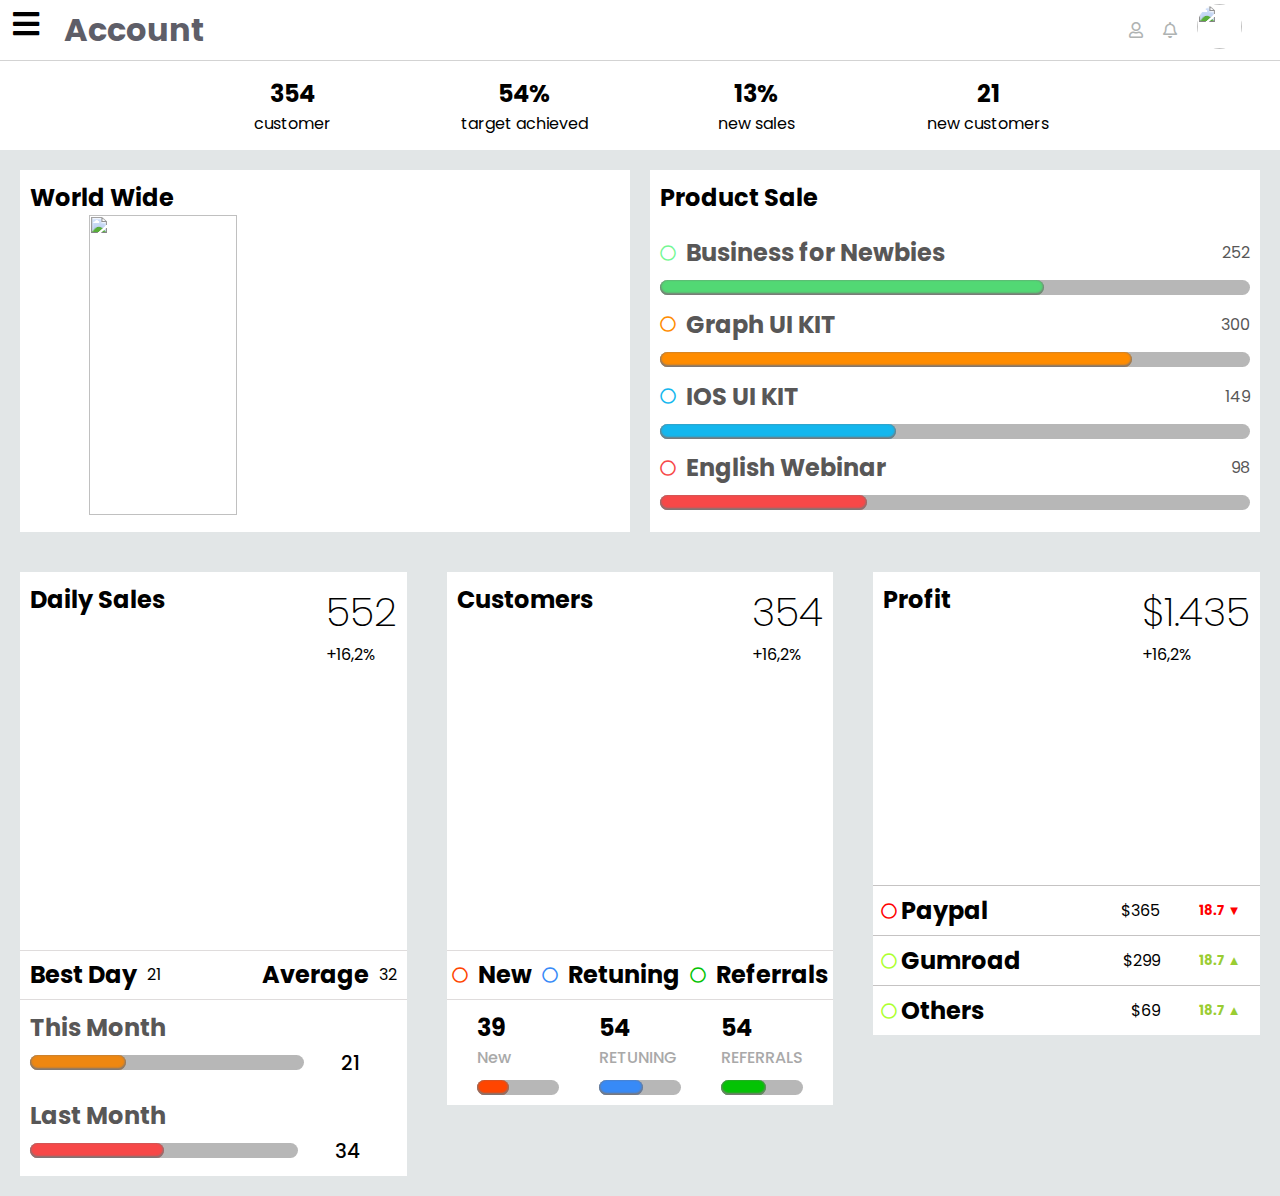
==== Ver 0.1/index2.html @ 2de20d3f "ver-0.2" ====
<!DOCTYPE html>
<html lang="pt-br">
<head>
    <meta charset="UTF-8">
    <meta http-equiv="X-UA-Compatible" content="IE=edge">
    <meta name="viewport" content="width=device-width, initial-scale=1.0">
    <link rel="stylesheet" href="https://pro.fontawesome.com/releases/v5.10.0/css/all.css">
    <link rel="stylesheet" href="css/style.css">
    <link rel="stylesheet" href="css/style2.css">
    <title>Page 2</title>
</head>
<body>
    <div class="geral">
            
        <div class="bar-navegacao">
            <nav>
                <ul>
                    <i class="far fa-times"></i>
                    <div class="lista-top">
                    
                        <a href="index.html"><li><i class="far fa-home-lg"></i>home</li></a>
                        <a href="index2.html"><li class="ativo"><i class="far fa-tachometer-alt-fast"></i>Dashboarder</li></a>
                        <a href="#"><li><i class="far fa-chart-line"></i>Graficos</li></a>
                        <a href="#"><li><i class="far fa-rocket"></i>Foguete</li></a>
                        <a href="#"><li><i class="far fa-th"></i>Grid</li></a>
                    </div>
                    <div class="lista-bottom">
                        <a href="#"><li><i class="far fa-street-view"></i>Street</li></a>
                        <a href="#"><li><i class="far fa-users"></i>Usuario</li></a>
                        <a href="#"><li><i class="far fa-copy"></i>Copia</li></a>
                        <a href="#"><li><i class="far fa-file-alt"></i>Arquivo</li></a>
                        <a href="#"><li><i class="far fa-search"></i>Pesquisa</li></a>
                        
                    </div>
                </ul>
            </nav>
        </div>
        <div class="menu">                   
            <i class="fas fa-bars"></i>               
        </div>
        <!--TOP SITE-->
        <div class="conteudo-geral">
                <div class="cabecalho">
                    <h1>Account</h1>
                    <div class="usuario">
                        <div class="btn-icon-1">
                            <i class="far fa-user"></i>
                        </div>
                        <div class="btn-icon-2">
                            <i class="far fa-bell sino"></i>
                        </div>
                        <div class="btn-img">
                            <img src="https://img.ibxk.com.br/2019/02/17/17124052466014.jpg" alt="" width="45" height="45" id="img-perfil">
                        </div>
                    </div>
                </div>
            <!-- CONTEUDO SITE-->
            
            <div class="cabecalho2">
                <div class="num-box">
                    <h2>354</h2>
                    <p>customer</p>
                </div>
                <div class="num-box">
                   <h2>54%</h2>
                   <p>target achieved</p>
                </div>
                <div class="num-box">
                   <h2>13%</h2>
                   <p>new sales</p>
                </div>
                <div class="num-box">
                   <h2>21</h2>
                   <p>new customers</p>
                </div>
            </div>
        <div class="caixas3 ">
            <div class="caixa-01 box">
                <h2>World Wide</h2>
                <img src="img/different-colored-continental-world-map-by-Vexels.png" alt="" class="mundo">
            </div>
            <div class="caixa-02 box">
                <h2 class="sale">Product Sale</h2>                      
                <div class="cont-geral cont-1">
                    <div class="cont-texto">
                        <i class="far fa-circle"></i>
                        <h2> Business for Newbies</h2>
                        <p>252</p>
                    </div>
                    <div class="linha-externa">
                        <div class="linha-interna"></div>
                    </div>
                </div>
                <div class="cont-geral cont-2">
                    <div class="cont-texto">
                        <i class="far fa-circle"></i>
                        <h2> Graph UI KIT</h2>
                        <p>300</p>
                    </div>
                    <div class="linha-externa">
                        <div class="linha-interna"></div>
                    </div>
                </div>
                <div class="cont-geral cont-3">
                    <div class="cont-texto">
                        <i class="far fa-circle"></i>
                        <h2> IOS UI KIT</h2>
                        <p>149</p>
                    </div>
                    <div class="linha-externa">
                        <div class="linha-interna"></div>
                    </div>
                </div>
                <div class="cont-geral cont-4">
                    <div class="cont-texto">
                        <i class="far fa-circle"></i>
                        <h2> English Webinar</h2>
                        <p>98</p>
                    </div>
                    <div class="linha-externa">
                        <div class="linha-interna"></div>
                    </div>
                </div>
            </div>
            </div>

            <!--  GRAFICOS BOTTOM-->

            <div class="graficos-geral">
                <div class="grafico-1 caixa-grafico">
                    <div class="texto-grafi">
                        <h2>Daily Sales</h2>
                        <div class="grafi-num">
                            <h5>552</h5>
                            <p>+16,2%</p>
                        </div>
                    </div>
                    <canvas id="bar-chart" width="300" height="200"></canvas>
                    <div class="texto-bottom">
                        <h2>Best Day</h2>
                        <p>21</p>
                        <h2 id="margin-left">Average</h2>
                        <p>32</p>
                    </div>
                    <div class="bottom-linhas">
                        <div class="cont-texto cont-bottom">
                            <h2>This Month</h2>
                        </div>
                        <div class="linha-grafi">
                            <div class="linha-externa">
                                <div class="linha-interna color-linha-1"></div>
                        </div>
                        <p>21</p>
                        </div>
                    </div>
                    <div class="bottom-linhas">
                        <div class="cont-texto cont-bottom">
                            <h2>Last Month</h2>
                        </div>
                        <div class="linha-grafi">
                            <div class="linha-externa">
                                <div class="linha-interna color-linha-2"></div>
                        </div>
                        <p>34</p>
                        </div>
                    </div>
                </div>
                
                    <div class="grafico-2 caixa-grafico">
                        <div class="texto-grafi">
                            <h2>Customers</h2>
                            <div class="grafi-num">
                                <h5>354</h5>
                                <p>+16,2%</p>
                            </div>
                        </div>
                        <canvas id="pie-chart" width="300" height="200"></canvas>
                        <div class="texto-bottom">
                            <div class="sub-tb stb-1">
                                <i class="far fa-circle"></i>
                                <h2>New</h2>
                            </div>
                            <div class="sub-tb stb-2">
                                <i class="far fa-circle"></i>
                                <h2>Retuning</h2>
                            </div>
                            <div class="sub-tb stb-3">
                                <i class="far fa-circle"></i>
                                <h2>Referrals</h2>
                            </div>    
                        </div>
                        <div class="grupo-linha">
                           <div class="sub-g-linha">
                               <h2>39</h2>
                               <p>New</p>
                               <div class="linha-grafi">
                                <div class="linha-externa">
                                    <div class="linha-interna color-linha-01"></div>
                            </div>
                           </div>
                        </div>
                            <div class="sub-g-linha">
                                <h2>54</h2>
                                <p>RETUNING</p>
                                <div class="linha-grafi">
                                 <div class="linha-externa">
                                     <div class="linha-interna color-linha-02"></div>
                             </div>
                            </div>
                           </div>
                            <div class="sub-g-linha">
                                <h2>54</h2>
                                <p>REFERRALS</p>
                                <div class="linha-grafi">
                                 <div class="linha-externa">
                                     <div class="linha-interna color-linha-03"></div>
                             </div>
                            </div>
                           </div>
                        </div>

                    </div>
                    <div class="grafico-3 caixa-grafico">
                        <div class="texto-grafi">
                            <h2>Profit</h2>
                            <div class="grafi-num">
                                <h5>$1.435</h5>
                                <p>+16,2%</p>
                            </div>
                        </div>
                        <!-- <canvas id="line-chart" width="800" height="450"></canvas> -->
                        <canvas id="myChart"></canvas>
                        <div class="coluna-texto">
                            <div class="agencias ag-1">
                                <i class="far fa-circle"></i>
                                <h2>Paypal</h2>
                                <p>$365</p>
                                <h5>18.7 ▼</h5>
                            </div>
                            <div class="agencias ag-2">
                                <i class="far fa-circle"></i>
                                <h2>Gumroad</h2>
                                <p>$299</p>
                                <h5>18.7 ▲</h5>
                            </div>
                            <div class="agencias ag-3">
                                <i class="far fa-circle"></i>
                                <h2>Others</h2>
                                <p>$69</p>
                                <h5>18.7 ▲</h5>
                            </div>
                            </div>
                        </div>
                    </div>

            <!-- FINAL CONTEUDO-->
                </div>

            </div> 

            <script src="https://cdn.jsdelivr.net/npm/apexcharts"></script>
            <script src="https://cdnjs.cloudflare.com/ajax/libs/Chart.js/2.5.0/Chart.min.js"></script>
           <script src="js/charts-index-2.js"></script>
            <script src="js/javascript.js"></script>
</body>
</html>
---- Ver 0.1/css/style.css ----
@import url('https://fonts.googleapis.com/css2?family=Poppins:wght@100;200;300;400;500&display=swap');

*{
    margin: 0;
    padding: 0;
    box-sizing: border-box;
    text-decoration: none;
    list-style: none;
}
body{
    background-color: #e2e6e7;
    font-family: 'Poppins', sans-serif;
}
.geral{
    display: flex;
    width: 100%;
    position: relative;
    height: 100vh;
}
.conteudo-geral{
    width: 100%;
}
.sub-conteudo-1{
    padding: 20px;
    display: flex;
}
.sub-conteudo-2{
    padding: 20px;
    display: flex;
}
.sub-conteudo-3{
    display: flex;
    padding: 20px;
}
/*BARRA DE NAVEGAÇAO*/

.bar-navegacao{
    width: 3%;
    background-color: #354052;
    overflow: hidden;
    white-space: nowrap;
}
.bar-navegacao:hover{
    width: 15%;
}
.bar-navegacao li{
    padding: 10px;
    color: white;
}
.bar-navegacao li:hover{
    cursor: pointer;
    background-color: #01b400;
    transition: .3s ease-in-out;    
}
.bar-navegacao .far{
    font-size: 15px;
    text-align: center;
    margin-right: 15px;
    width: 35px;
    
}
.bar-navegacao .lista-top{
    margin-top: 30px;
    margin-bottom: 30px;

}
.ativo{
    background-color: #01b400;
}
/*MENU RESPONSIVO*/

.fa-times{
    display: none;
}
.fa-bars{
    display: none;
}
/*CONTEUDO SITE*/

.cabecalho{
    display: flex;
    height: 60px;
    justify-content: space-between;
    align-items: center;
    text-align: center;
    background-color: #ffffff;
}
.cabecalho h1{
    margin-left: 5%;
    color: #5e5e68;
}
.usuario{
    display: flex;
    margin-right: 3%;
    align-items: center;
}
.usuario i{
    color:#afb3b2;
}
.btn-icon-2{
    margin: 0px 20px;
}
#img-perfil{
    border-radius:50%;
}

/* sub conteudo 1 */
.boxes{
    width: 33.3%;
    padding: 10px;
    background-color: #ffffff;
    margin: 10px;
}
.boxes h2{
    font-weight: 400;
}
.boxes h3{
    font-size: 30px !important;
    font-weight: 400;
}
/*sub conteudo 2*/
.boxes-2{
    width: 25%;
    background-color: #ffffff;
    padding: 10px;
    margin: 0px 10px;
}
.boxes-2 h2{
    font-weight: 400;
    font-size: 17px;
}
.sub-box-1{
    margin-top: 30px;
}
.sub.box-1 p{
    font-size: 12px;
}
.sub-box-box{
    margin-left: 30px;
}
.sub-box-2{
    margin-top: 30px;
    display: flex;
    border-top: 1px solid #eeeeee;
    align-items: center;
}
.sub-t2 p{
    font-size: 12px;
    color: red;
}
.sub-t2{
    margin-left: 60px;
}

/*sub conteudo 3*/

.bloco-1{
    width: 50%;
    margin: 0px 30px;
    background-color: #ffffff;
    margin: 10px;
}
.head-bloco{
    display: flex;
    justify-content: space-between;
    margin: 20px;
}
.linhas{
    border-top: 1px solid #eeeeee;
    display: flex;
    padding:10px 25px;
    align-items: center;
    justify-content:space-between;
}
.linhas h2{
    font-size: 17px;
    font-weight: 400;
}
.linhas button{
    padding: 10px;
    border: none;
    color: white;
    box-shadow: inset 0px -1px 2px 1px #b39999;
}
.lin1{
    background-color: red;
}
.lin2{
    background-color: #efad4d;
}
.lin3{
    background-color: green;
}
.lin4{
    background-color: #abb7c3;
}
.bloco-2{
    width: 50%;
    background-color: #ffffff;
    margin: 10px;
}

.linhas-2{
    border-top: 1px solid #eeeeee;
    display: flex;
    padding: 10px 25px;
    align-items: center;
}
.linhas-2 button{
    padding: 10px;
    border: none;
    color: white;
    box-shadow: inset 0px -1px 2px 1px #b39999;
    margin-left:auto;
}
.linhas-2 p{
    margin-left: 20px;
}
/*RESPOSIVIDADE*/

@media (max-width:1290px){
    .fa-bars{
        display: block;
        position: absolute;
        z-index: 1;
        top: 1%;
        left: 1%;
        font-size: 30px;
    }
    .bar-navegacao{
        z-index: 2;
        display: none;
        position: relative;
        width: 150px;
    }
    .lista-top{
        margin-top: 20px !important;
    }
    .bar-navegacao .fa-times{
        display: block;
        font-size: 30px;
        color: white;
        margin-left: 70%;
    }
}
@media (max-width:1130px){
    .sub-conteudo-1{
        flex-wrap: wrap;
    }

    .sub-conteudo-2{
        flex-wrap: wrap;
    }
    .sub-conteudo-3{
        flex-wrap: wrap;
    }
    .bloco-1{
        height: 600px;
    }
}
---- Ver 0.1/css/style2.css ----
.cabecalho2{
    display: flex;
    width: 100%;
    background-color: white;
    text-align: center;
    justify-content: center;
    align-items: center;
    height: 90px;
    border-top: 1px solid lightgrey;
}
.num-box{
   margin:20px;
   width: 15%;
}
.box{
    margin: 10px;
}
.caixas3{
    display: flex;
    margin: 10px;
}
.caixa-01{
    padding: 10px;
    width: 100%;
    background-color: white;
}
.mundo{
    width: 50%;
    height: 300px;
    margin-left: 10%;   
}
/* caixa 2*/
.caixa-02{
    width: 100%;
    background-color: white;
    padding: 10px;
}
.sale{
    margin-bottom: 20px;
}
.caixa-02 i{
    margin-right: 10px;
}
.cont-geral{
    margin-bottom:2%;
    
}
.cont-texto p, .cont-texto h2{
    color:rgb(88, 87, 87);
}
.cont-texto p{
    margin-left: auto;
}
.cont-texto{
    display: flex;
    align-items: center;
}
.linha-externa{
    width: 100%;
    background-color: rgba(128, 128, 128, 0.568);
    height: 15px;
    border-radius: 15px;
    margin-top:10px;
}
.cont-1 .linha-interna{
    width: 65%;
    background-color: rgba(6, 241, 65, 0.568);
    height: 15px;
    border-radius: 15px;
    box-shadow:inset 0px -1px 2px 1px #7c7878;
}
.cont-1 i{
    color:rgba(6, 241, 65, 0.568);
}
.cont-2 .linha-interna{
    width: 80%;
    background-color: darkorange;
    height: 15px;
    border-radius: 15px;
    box-shadow:inset 0px -1px 2px 1px #7c7878;
}
.cont-2 i{
    color:darkorange;
}
.cont-3 .linha-interna{
    width: 40%;
    background-color: rgb(20, 183, 238);
    height: 15px;
    border-radius: 15px;
    box-shadow:inset 0px -1px 2px 1px #7c7878;
}
.cont-3 i{
    color:rgb(20, 183, 238);
}
.cont-4 .linha-interna{
    width: 35%;
    background-color: rgb(247, 72, 72);
    height: 15px;
    border-radius: 15px;
    box-shadow:inset 0px -1px 2px 1px #7c7878;
}
.cont-4 i{
    color:rgb(247, 72, 72);
}
/* Blocos de graficos*/
.graficos-geral{
    display: flex;
}
.caixa-grafico{
    width: 100%;
    background: white;
    margin: 20px;
}
.texto-grafi{
    display: flex;
    justify-content: space-between;
    padding: 10px;
}
.grafi-num h5{
    font-size: 40px;
    font-weight: 200;
}
.texto-bottom{
    width: 100%;
    display: flex;
    height: 50px;
    align-items: center;
    border-top: 1px solid #dfdcdc;
    border-bottom: 1px solid #dfdcdc;
    margin-top: 2%;
}
.texto-bottom p{
    margin-left: 10px;
    margin-right: 10px;
}
.texto-bottom h2{
    margin-left: 10px;
}
#margin-left{
    margin-left: auto;
}
.bottom-linhas{
    padding: 10px;
}
.linha-grafi{
    display: flex;
    align-items: baseline;
}
.linha-grafi p{
    font-size: 20px;
    font-weight: 500;
    margin-left: 10%;
    margin-right: 10%;
}
.color-linha-1{
    width: 35%;
    background-color: rgb(238, 135, 17);
    height: 15px;
    border-radius: 15px;
    box-shadow:inset 0px -1px 2px 1px #7c7878;
}
.color-linha-2{
    width: 50%;
    background-color: rgb(247, 72, 72);
    height: 15px;
    border-radius: 15px;
    box-shadow:inset 0px -1px 2px 1px #7c7878;
}

/* grafico 2*/

.sub-tb{
    display: flex;
    align-items: center;
    margin: auto;
}
.stb-1 i{
    color: #ff4500;
}
.stb-2 i{
    color: #378af7;
}
.stb-3 i{
    color: #04c304;
}
.grupo-linha{
    width: 100%;
    padding: 10px;
    display: flex;
}
.sub-g-linha{
    width: 33%;
    margin: 0px 20px;
}
.sub-g-linha p{
    font-weight: 500;
    color: darkgrey;
}
.color-linha-01{
    height: 15px;
    border-radius: 15px;
    box-shadow:inset 0px -1px 2px 1px #7c7878;
    background-color: #ff4500;
    width: 39%;
}
.color-linha-02{
    height: 15px;
    border-radius: 15px;
    box-shadow:inset 0px -1px 2px 1px #7c7878;
    background-color: #378af7;
    width: 54%;
}
.color-linha-03{
    height: 15px;
    border-radius: 15px;
    box-shadow:inset 0px -1px 2px 1px #7c7878;
    background-color: #04c304;
    width: 54%;
}
/*grafico 3*/

.coluna-texto{
    margin-top: 2%;
}
.agencias{
    display: flex;
    justify-content: space-between;
    align-items: center;
    border-top: 1px solid rgb(197, 195, 195);
    height: 50px;
}
.agencias h2{
    margin-right: auto;
    margin-left: 1%;
}
.agencias p{
    margin-right: 10%;
}
.agencias h5{
    margin-right: 5%;
}
.agencias i{
    margin-left: 2%;
}
.ag-1 i{
    color: #ff0000;
}
.ag-2 i{
    color: #adff2f;
}
.ag-3 i{
    color: greenyellow;
}
.ag-1 h5{
    color: red;
}
.ag-2 h5{
    color: yellowgreen;
}
.ag-3 h5{
    color: yellowgreen;
}

/*chats*/

#bar-chart{
    width: 100% !important;
    height: 50% !important;
}
#pie-chart{
    width: 100% !important;
    height: 50% !important;
}
#myChart{
    width: 100% !important;
    height: 50% !important;
}
/*Responsividade*/
@media (max-width:1490px){
    .caixa-grafico{
        height: 100%;
    }
}
@media (max-width:1390px){
    .nav-side-bar{
        position: fixed;
        min-width: 160px;
    }
    .menu-respon-geral{
        display: block;
    }
}
@media (max-width:1035px){
    .graficos-geral{
        width: 100%;
        flex-wrap: wrap;
    }
}
@media(max-width:700px){
    .caixas3{
     flex-wrap: wrap;  
    }
}
@media(max-width:390px){
    .num-box p{
     font-size: 11px;  
    }
}
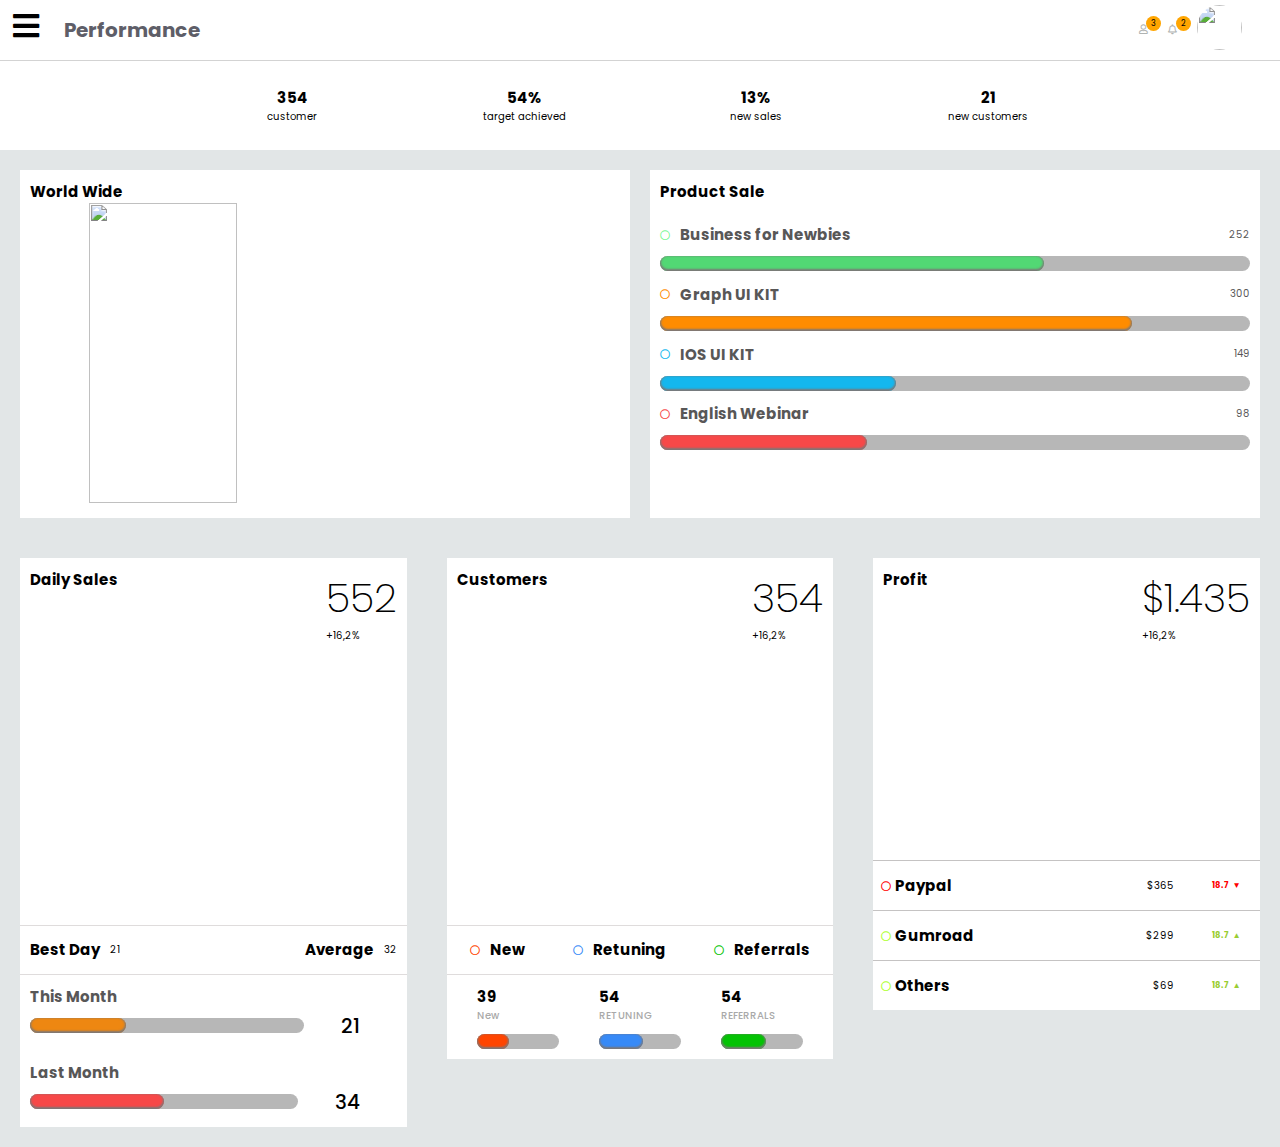
==== commit 8994ce6c: "ver-1.0" ====
--- a/Ver 0.1/index2.html
+++ b/Ver 0.1/index2.html
@@ -18,18 +18,18 @@
                     <i class="far fa-times"></i>
                     <div class="lista-top">
                     
-                        <a href="index.html"><li><i class="far fa-home-lg"></i>home</li></a>
-                        <a href="index2.html"><li class="ativo"><i class="far fa-tachometer-alt-fast"></i>Dashboarder</li></a>
-                        <a href="#"><li><i class="far fa-chart-line"></i>Graficos</li></a>
-                        <a href="#"><li><i class="far fa-rocket"></i>Foguete</li></a>
-                        <a href="#"><li><i class="far fa-th"></i>Grid</li></a>
+                        <a href="index.html"><li><i class="far fa-home-lg"></i>Overview</li></a>
+                        <a href="index2.html"><li class="ativo"><i class="far fa-tachometer-alt-fast"></i>Performance</li></a>
+                        <a href="index3.html"><li><i class="far fa-chart-line"></i>Analytics</li></a>
+                        <a href="index4.html"><li><i class="far fa-rocket"></i>Landing</li></a>
+                        <a href="index5.html"><li><i class="far fa-th"></i>Projects</li></a>
                     </div>
                     <div class="lista-bottom">
-                        <a href="#"><li><i class="far fa-street-view"></i>Street</li></a>
-                        <a href="#"><li><i class="far fa-users"></i>Usuario</li></a>
-                        <a href="#"><li><i class="far fa-copy"></i>Copia</li></a>
-                        <a href="#"><li><i class="far fa-file-alt"></i>Arquivo</li></a>
-                        <a href="#"><li><i class="far fa-search"></i>Pesquisa</li></a>
+                        <a href="index6.html"><li><i class="far fa-street-view"></i>User Profiles</li></a>
+                        <a href="index7.html"><li><i class="far fa-users"></i>Candidates</li></a>
+                        <a href="index8.html"><li><i class="far fa-copy"></i>Invoices</li></a>
+                        <a href="index9.html"><li><i class="far fa-file-alt"></i>Single Invoice</li></a>
+                        <a href="index10.html"><li><i class="far fa-search"></i>Browser</li></a>
                         
                     </div>
                 </ul>
@@ -41,18 +41,83 @@
         <!--TOP SITE-->
         <div class="conteudo-geral">
                 <div class="cabecalho">
-                    <h1>Account</h1>
+                    <h1>Performance</h1>
                     <div class="usuario">
                         <div class="btn-icon-1">
+                            <div class="btn-notificacao btn-notifi-1">
+                                <p>3</p>
+                            </div>
                             <i class="far fa-user"></i>
                         </div>
                         <div class="btn-icon-2">
+                            <div class="btn-notificacao btn-notifi-2">
+                                <p>2</p>
+                            </div>
                             <i class="far fa-bell sino"></i>
                         </div>
                         <div class="btn-img">
                             <img src="https://img.ibxk.com.br/2019/02/17/17124052466014.jpg" alt="" width="45" height="45" id="img-perfil">
                         </div>
                     </div>
+                </div>
+                <div class="caixa-notificacao noti1">
+                    <div class="top-side-notificacao">
+                        <p>Mensagens</p>
+                        <i class="fal fa-times-circle"></i>
+                    </div>
+                        <div class="conj-noti">
+                            <div class="menssage-noti">
+                                <img src="/img/perfil-1.jpg" alt="" width="40" height="40">
+                                <div class="sub-menssage-noti">
+                                    <p><strong>Carlos:</strong></p>
+                                    <p>Alterei os arquivos, depois...</p>
+                                </div>
+                            </div>
+                        </div>
+                        <div class="conj-noti">
+                            <div class="menssage-noti">
+                                <img src="/img/perfil-2.jpg" alt="" width="40" height="40">
+                                <div class="sub-menssage-noti">
+                                    <p><strong>Marcos:</strong></p>
+                                    <p>Alterei os arquivos, depois...</p>
+                                </div>
+                            </div>
+                    
+                        </div>
+                        <div class="conj-noti">
+                            <div class="menssage-noti">
+                                <img src="/img/perfil-5.jpg" alt="" width="40" height="40">
+                                <div class="sub-menssage-noti">
+                                    <p><strong>julia:</strong></p>
+                                    <p>Alterei os arquivos, depois...</p>
+                                </div>
+                            </div>
+                        </div>
+                </div>
+                <div class="caixa-notificacao noti2">
+                    <div class="top-side-notificacao">
+                        <p>Mensagens</p>
+                        <i class="fal fa-times-circle exit"></i>
+                    </div>
+                        <div class="conj-noti">
+                            <div class="menssage-noti">
+                                <img src="/img/perfil-2.jpg" alt="" width="40" height="40">
+                                <div class="sub-menssage-noti">
+                                    <p><strong>Marcos:</strong></p>
+                                    <p>Alterei os arquivos, depois...</p>
+                                </div>
+                            </div>
+                    
+                        </div>
+                        <div class="conj-noti">
+                            <div class="menssage-noti">
+                                <img src="/img/perfil-5.jpg" alt="" width="40" height="40">
+                                <div class="sub-menssage-noti">
+                                    <p><strong>julia:</strong></p>
+                                    <p>Alterei os arquivos, depois...</p>
+                                </div>
+                            </div>
+                        </div>
                 </div>
             <!-- CONTEUDO SITE-->
             
--- a/Ver 0.1/css/style.css
+++ b/Ver 0.1/css/style.css
@@ -15,7 +15,6 @@
     display: flex;
     width: 100%;
     position: relative;
-    height: 100vh;
 }
 .conteudo-geral{
     width: 100%;
@@ -41,7 +40,7 @@
     white-space: nowrap;
 }
 .bar-navegacao:hover{
-    width: 15%;
+    width: 180px;
 }
 .bar-navegacao li{
     padding: 10px;
@@ -75,6 +74,51 @@
 .fa-bars{
     display: none;
 }
+
+/*NOTIFICAÇAO*/
+.caixa-notificacao{
+    position: absolute;
+    background-color: rgb(155, 188, 205);
+    width: 280px;
+    height: auto;
+    border-radius: 5px;
+    right: 8%;
+    top: 6%;
+    padding: 10px;
+    box-shadow: 2px 3px 10px 1px black;
+    display: none;
+}
+.top-side-notificacao{
+    display: flex;
+    justify-content: space-between;
+    height: 20px;
+    margin-bottom: 5px;
+}
+.top-side-notificacao .fa-times-circle{
+    color: white;
+    cursor: pointer;
+}
+.top-side-notificacao .fa-times-circle:hover{
+    color: red;
+}
+.conj-noti{
+    border-top: 1px solid rgb(162, 162, 162);
+    display: flex;
+}
+.menssage-noti{
+    display: flex;
+    margin: 10px;
+    cursor: pointer;
+}
+.conj-noti:hover{
+    background-color: rgba(255, 255, 255, 0.419);
+}
+.menssage-noti img{
+    border-radius: 50%;
+}
+.sub-menssage-noti{
+    margin-left: 10px;
+}
 /*CONTEUDO SITE*/
 
 .cabecalho{
@@ -89,10 +133,19 @@
     margin-left: 5%;
     color: #5e5e68;
 }
+.btn-btn button{
+    background-color: #01b400;
+    border: none;
+    margin-right: 10px;
+    padding: 10px;
+    color: white;
+    border-radius: 5px;
+}
 .usuario{
     display: flex;
     margin-right: 3%;
     align-items: center;
+    position: relative;
 }
 .usuario i{
     color:#afb3b2;
@@ -103,7 +156,27 @@
 #img-perfil{
     border-radius:50%;
 }
-
+.btn-notificacao{
+    width: 15px;
+    height: 15px;
+    background-color: orange;
+    position: absolute;
+    border-radius: 50%;
+    font-size: 8px;
+    text-align: center;
+}
+.btn-notificacao p{
+    text-align: center;
+    margin-top: 2px;
+}
+.btn-notifi-1{
+    top: 22%;
+    left: 7%;
+}
+.btn-notifi-2{
+    top: 22%;
+    left: 36%;
+}
 /* sub conteudo 1 */
 .boxes{
     width: 33.3%;
@@ -216,9 +289,17 @@
 .linhas-2 p{
     margin-left: 20px;
 }
+.agradecimento{
+    padding: 20px;
+    background-color: white;
+    border-top: 1px solid rgb(197, 197, 197);
+}
+.heightvh{
+    height: 100vh;
+}
 /*RESPOSIVIDADE*/
 
-@media (max-width:1290px){
+@media (max-width:1390px){
     .fa-bars{
         display: block;
         position: absolute;
@@ -230,8 +311,8 @@
     .bar-navegacao{
         z-index: 2;
         display: none;
-        position: relative;
-        width: 150px;
+        position: absolute;
+        width: 170px;
     }
     .lista-top{
         margin-top: 20px !important;
@@ -242,7 +323,63 @@
         color: white;
         margin-left: 70%;
     }
-}
+    .bar-navegacao .fa-times:hover{
+        color: red;
+    
+    }
+
+    .conteudo-geral {
+        font-size: 10px;
+    }
+
+    #pie-chart {
+        width: 200px !important;
+    }
+
+    #bar-chart {
+        width: 200px !important;
+    }
+
+    #bar-chart-horizontal {
+        width: 200px !important;
+    }
+
+    .boxes {
+        width: 30%;
+    }
+
+    .sub-box-box {
+        margin-left: auto;
+    }
+
+    .boxes-2 {
+        width: 22%;
+    }
+
+    .sub-conteudo-2 {
+        font-size: 9px;
+    }
+
+    .sub-box-2 {
+        display: flex;
+        align-items: center;
+        justify-content: space-evenly;
+    }
+
+    .sub-t2 {
+        margin-left: 20px;
+    }
+
+    .bloco-1 {
+        width: 100%;
+        height: auto !important;
+    }
+
+    .bloco-2 {
+        width: 100%;
+    }
+}
+
 @media (max-width:1130px){
     .sub-conteudo-1{
         flex-wrap: wrap;
@@ -257,4 +394,97 @@
     .bloco-1{
         height: 600px;
     }
+}
+
+@media (max-width:720px){
+    .conteudo-geral {
+        font-size: 10px;
+    }
+
+    .menu i {
+        top: 17px;
+        font-size: 25px;
+    }
+
+    .sub-conteudo-1 {
+        flex-wrap: wrap-reverse;
+        display: block;
+        padding: 0px;
+    }
+
+    .sub-conteudo-2 {
+        flex-wrap: inherit;
+        display: block;
+        padding: 0px;
+    }
+
+    .sub-conteudo-3 {
+        display: block;
+        padding: 0px;
+    }
+
+    .boxes {
+        width: auto;
+    }
+
+    .boxes-2 {
+        width: auto;
+        margin: 10px 10px
+    }
+
+    .bloco-1 {
+        width: auto;
+        height: auto;
+    }
+
+    .bloco-2 {
+        width: auto;
+    }
+
+    .head-bloco {
+        margin: auto;
+        justify-content: space-around;
+        display: flex;
+        align-items: center;
+    }
+
+    .linhas {
+        padding: 5px 5px;
+    }
+
+    .linhas p {
+        width: 15%;
+    }
+
+    .linhas h2 {
+        width: 25%;
+        font-size: 12px;
+    }
+
+    .linhas button {
+        padding: 5px;
+    }
+
+    .linhas-2 button {
+        font-size: 10px;
+    }
+
+    .cabecalho {
+        justify-content: space-around;
+    }
+
+    #pie-chart {
+        width: 200px !important;
+        height: auto !important;
+    }
+
+    #bar-chart {
+        width: 200px !important;
+        height: auto !important;
+    }
+
+    #bar-chart-horizontal {
+        width: 200px !important;
+        height: auto !important;
+    }
 }